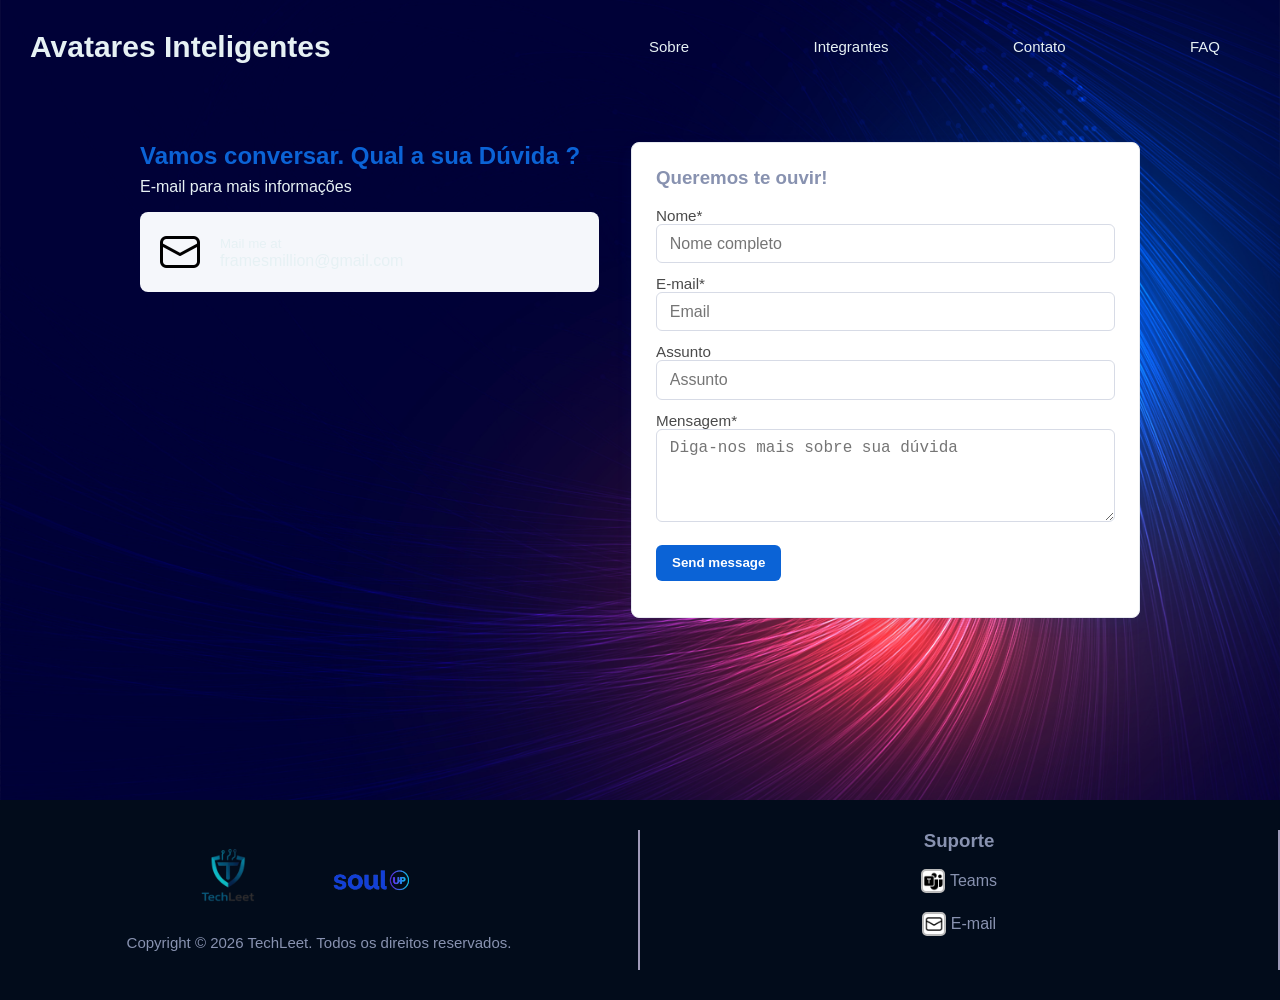
==== contato.html @ 38d40846 "Criação integrantes, contato e sobre" ====
<!DOCTYPE html>
<html lang="en">
<head>
    <meta charset="UTF-8">
    <meta name="viewport" content="width=device-width, initial-scale=1.0">
    <title>Document</title>
    <link rel="icon" type="image/x-icon" href="imagens/IconeUser.png">
    <link rel="stylesheet" href="/css/style.css">
    <link rel="stylesheet" href="/css/head.css">
    <link rel="stylesheet" href="/css/variaveis.css">
    <link rel="stylesheet" href="/css/head.css">
    <link rel="stylesheet" href="/css/footer.css">
    <link rel="stylesheet" href="/css/contato.css">
    <script type="module" src="js/main.js"></script>
</head>
<body>
    <!-- Cabeçalho / Cabeça do site -->
    <section id="head">
        <header>
            <div id="nome">
                <a href="index.html"><h1>Avatares Inteligentes</h1></a>
            </div>
            <div id="navegacao">
                <nav>
                    <a href="sobre.html">Sobre</a>
                    <a href="integrantes.html">Integrantes</a>
                    <a href="contato.html">Contato</a>
                    <a href="faq.html">FAQ</a>
                </nav>
            </div>
        </header>
        <main class="contact-page">
        <section class="contact-intro">
            <h2>Vamos conversar. Qual a sua Dúvida ?</h2>
            <p>E-mail para mais informações</p>
            <div class="mail-card">
                <img src="imagens/email.png" alt="email">
                <div>
                    <small>Mail me at</small>
                    <p>framesmillion@gmail.com</p>
                </div>
            </div>
        </section>
        <section class="formulario_contato">
            <h3>Queremos te ouvir!</h3><br>
            <form id="contactForm">
                <label>
                    Nome*
                    <input type="text" name="nome" id="nomeInput" placeholder="Nome completo" required>
                </label>
                <label>
                    E-mail*
                    <input type="email" name="email" id="email" placeholder="Email" required>
                </label>
                <label>
                    Assunto
                    <input type="text" name="assunto" id="assunto" placeholder="Assunto">
                </label>
                <label>
                    Mensagem*
                    <textarea name="mensagem" id="mensagem" rows="4" placeholder="Diga-nos mais sobre sua dúvida" required></textarea>
                </label>
                <button type="submit" class="btn-send">Send message</button>
                <p id="statusMessagem" aria-live="polite"></p>
            </form>
        </section>
    </section>
    <!-- Rodapé / Footer do site -->
    <footer>
        <div class="logo-footer">
            <img src="/imagens/TechLeet.png" alt="TechLeet">
            <img src="imagens/SoulUp.png" alt="SoulUp">
            <p>Copyright © 2026 TechLeet. Todos os direitos reservados.</p>
        </div>
        <div class="logo-footer">
            <h3>Suporte</h3>
            <div class="suport">
                <img src="imagens/teams.png" alt="Teams">
                <a href="">Teams</a>
            </div>
            <div class="suport">
                <img src="imagens/email.png" alt="e-mail">
                <a href="mailto:rm570024@fiap.com.br">E-mail</a>
            </div>
        </div>
    </footer>
</body>
</html>
---- css/style.css ----
* {
  margin: 0;
  padding: 0;
  text-decoration: none;
  color: var(--color-text);
}
---- css/head.css ----
body {
  overflow-x: hidden;
  font-family: var(--font);
}

#head { 
  background-image: url('/imagens/background-head.jpg');
  background-size: cover;
  background-position: center;
  height: 800px;
}

#img-header {
  display: flex;
  width: 50px;
  height: 50px;
  border-radius: 50%;
  margin: 50px auto 0 30px;
}

header {
  display: flex;
}

header h1 {
  padding: 30px;
  font-size: 30px;
  font-family: var(--font);
}

#navegacao {
  display: flex;
  margin-left: auto;
  margin-right: 50px;
  align-items: center;
}

header div#navegacao a {
  position: relative;
  color: var(--font);
  text-decoration: none;
  padding: 10px;
  margin-left: 100px;
  font-size: 15px;
  font-family: var(--font);
}

header div#navegacao a::after {
  content: '';
  position: absolute;
  bottom: 0;
  left: 0;
  width: 0;
  height: 2px;
  background: #fff;
  transition: width 0.3s ease;
}

header div#navegacao a:hover::after {
  width: 100%;
}

section#head div.mensagem-central p {
  position: absolute;
  top: 50%;
  left: 50%;
  transform: translate(-50%, -50%);
  text-align: center;
  font-family: var(--font);
}

#Avatar {
  animation: avatar-color-change 4s infinite alternate;
  font-weight: bold;
  font-size: 60px;
}

@keyframes avatar-color-change {
  0% {
    color: #1423f7;
  }
  50% {
    color: #6a11cb;
  }
  100% {
    color: #00c6ff;
  }
}

#Inteligente {
  margin-top: 70px;
  font-size: 70px;
}
#Mensagem {
  margin-top: 150px;
  font-size: 30px;
}
---- css/variaveis.css ----
:root {
    --primary-color: #64748B;
    --secondary-color: #0A192F;
    --color-text: #E6F1F4;
    --font: DM Sans, sans-serif;
    --text-footer: #8892B0;
}
---- css/head.css ----
body {
  overflow-x: hidden;
  font-family: var(--font);
}

#head { 
  background-image: url('/imagens/background-head.jpg');
  background-size: cover;
  background-position: center;
  height: 800px;
}

#img-header {
  display: flex;
  width: 50px;
  height: 50px;
  border-radius: 50%;
  margin: 50px auto 0 30px;
}

header {
  display: flex;
}

header h1 {
  padding: 30px;
  font-size: 30px;
  font-family: var(--font);
}

#navegacao {
  display: flex;
  margin-left: auto;
  margin-right: 50px;
  align-items: center;
}

header div#navegacao a {
  position: relative;
  color: var(--font);
  text-decoration: none;
  padding: 10px;
  margin-left: 100px;
  font-size: 15px;
  font-family: var(--font);
}

header div#navegacao a::after {
  content: '';
  position: absolute;
  bottom: 0;
  left: 0;
  width: 0;
  height: 2px;
  background: #fff;
  transition: width 0.3s ease;
}

header div#navegacao a:hover::after {
  width: 100%;
}

section#head div.mensagem-central p {
  position: absolute;
  top: 50%;
  left: 50%;
  transform: translate(-50%, -50%);
  text-align: center;
  font-family: var(--font);
}

#Avatar {
  animation: avatar-color-change 4s infinite alternate;
  font-weight: bold;
  font-size: 60px;
}

@keyframes avatar-color-change {
  0% {
    color: #1423f7;
  }
  50% {
    color: #6a11cb;
  }
  100% {
    color: #00c6ff;
  }
}

#Inteligente {
  margin-top: 70px;
  font-size: 70px;
}
#Mensagem {
  margin-top: 150px;
  font-size: 30px;
}
---- css/footer.css ----
footer {
    display: flex;
    align-items: center;
    background-color: #020C1B;
    height: 200px;
}

.logo-footer {
    text-align: center;
    align-items: center;
    border-right: 2px solid rgb(160, 155, 185);
    width: 50%;
    height: 70%;
}

.logo-footer p {
    font-size: 15px;
    font-family: var(--font);
    color: var(--text-footer);
}

img {
    height: 100px;
    weight: 100px;
}

.suport {
    display: flex;
    justify-content: center;
    align-items: center; 
    height: 20%;
    width: 100%;
    margin-top: 15px;
}
 h3 {
    color: var(--text-footer);
    font-family: var(--font);
}

.suport a {
    color: var(--text-footer);
    font-family: var(--font);
}

.suport img {
    margin-right: 5px;
    width: 20px;
    height: 20px;
    background-color: white;
    border-radius: 5px;
    border: 2px solid rgb(187, 187, 187);
}
---- css/contato.css ----
body {
    font-family: var(--font);
    margin: 0;
}
.contact-page {
    display: flex;
    gap: 2rem;
    padding: 3rem;
    max-width: 1000px;
    margin: 0 auto;
}
.contact-intro {
    flex: 1;
}
.contact-intro h2 { 
    margin: 0 0 .5rem;
    color: #0b63d6;
}
.mail-card {
    display: flex;
    align-items: center;
    gap: 1rem;
    background: #f5f7fb;
    padding: 1rem;
    border-radius: 8px;
    margin-top: 1rem;
}
.mail-card img {
    width: 48px;
    height: 48px
}
.formulario_contato {
    flex: 1;
    background:#fff;
    border:1px solid #e6e9ef;
    padding:1.5rem;
    border-radius:8px;
    box-shadow:0 6px 18px rgba(11,99,214,0.06);
}
.formulario_contato h3 {
    margin-top:0;
}
.formulario_contato label {
    display:block;
    margin-bottom:0.75rem;
    font-size:0.95rem;
    color:#4a4a4a;
}
.formulario_contato input[type="text"],.formulario_contato input[type="email"],.formulario_contato textarea {
    width:100%;
    padding:.6rem .8rem;
    border:1px solid #d7dbe6;
    border-radius:6px;font-size:1rem;
    box-sizing:border-box;
    color:#000;
}
.formulario_contato textarea {
    resize:vertical
}
.btn-send {
    background:#0b63d6;
    color:#fff;
    padding:.65rem 1rem;
    border:none;
    border-radius:6px;
    cursor:pointer;
    font-weight:600;
    margin-top:.5rem;
}
.btn-send:disabled {
    opacity:.6;cursor:not-allowed;
}
#statusMessagem {
    margin-top:0.75rem;
    font-size:0.95rem;
}
.success {
    color:green;
}
.error {
    color:#c0392b;
}
@media(max-width:800px) {
    .contact-page{flex-direction:column;padding:1rem};
}
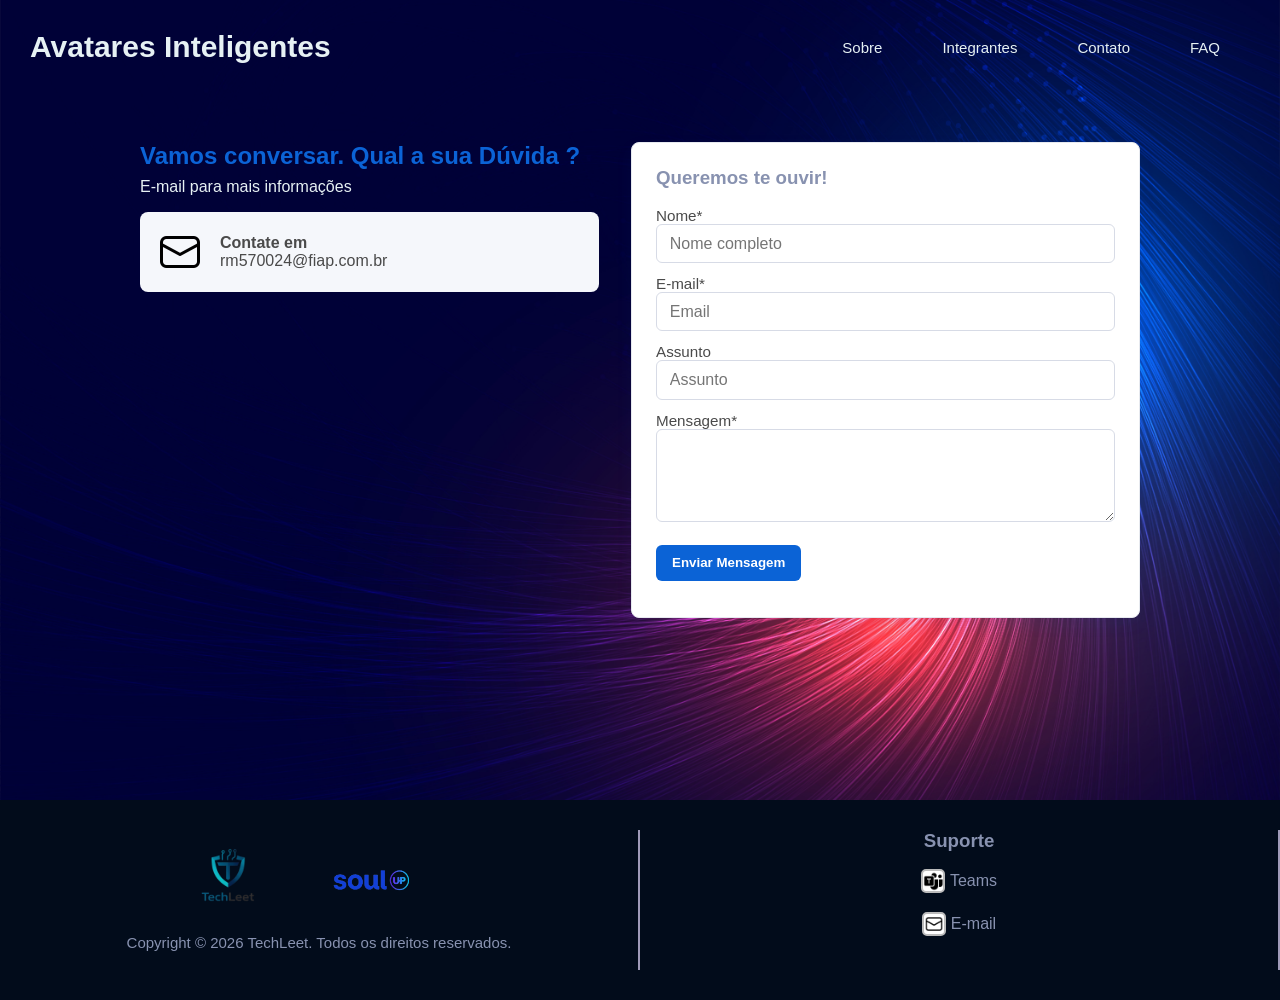
==== commit 4c2d6b42: "Implementação do FAQ,  comentários, melhoria no JS, menu hambúrguer e resolução  responsiva" ====
--- a/contato.html
+++ b/contato.html
@@ -1,88 +1,106 @@
 <!DOCTYPE html>
-<html lang="en">
-<head>
-    <meta charset="UTF-8">
-    <meta name="viewport" content="width=device-width, initial-scale=1.0">
-    <title>Document</title>
-    <link rel="icon" type="image/x-icon" href="imagens/IconeUser.png">
-    <link rel="stylesheet" href="/css/style.css">
-    <link rel="stylesheet" href="/css/head.css">
-    <link rel="stylesheet" href="/css/variaveis.css">
-    <link rel="stylesheet" href="/css/head.css">
-    <link rel="stylesheet" href="/css/footer.css">
-    <link rel="stylesheet" href="/css/contato.css">
-    <script type="module" src="js/main.js"></script>
-</head>
-<body>
-    <!-- Cabeçalho / Cabeça do site -->
-    <section id="head">
-        <header>
-            <div id="nome">
-                <a href="index.html"><h1>Avatares Inteligentes</h1></a>
-            </div>
-            <div id="navegacao">
-                <nav>
-                    <a href="sobre.html">Sobre</a>
-                    <a href="integrantes.html">Integrantes</a>
-                    <a href="contato.html">Contato</a>
-                    <a href="faq.html">FAQ</a>
-                </nav>
-            </div>
-        </header>
-        <main class="contact-page">
-        <section class="contact-intro">
-            <h2>Vamos conversar. Qual a sua Dúvida ?</h2>
-            <p>E-mail para mais informações</p>
-            <div class="mail-card">
-                <img src="imagens/email.png" alt="email">
-                <div>
-                    <small>Mail me at</small>
-                    <p>framesmillion@gmail.com</p>
+<html lang="pt-BR">
+    <head>
+        <meta charset="UTF-8">
+        <meta name="viewport" content="width=device-width, initial-scale=1.0">
+        <title>Contato</title>
+        <link rel="icon" type="image/x-icon" href="imagens/IconeTelefone.png">
+        <link rel="stylesheet" href="css/style.css">
+        <link rel="stylesheet" href="css/head.css">
+        <link rel="stylesheet" href="css/variaveis.css">
+        <link rel="stylesheet" href="css/head.css">
+        <link rel="stylesheet" href="css/footer.css">
+        <link rel="stylesheet" href="css/contato.css">
+        <script src="js/contato.js"></script>
+        <script src="js/menu.js"></script>
+    </head>
+    <body>
+        <!-- Cabeçalho / Cabeça do site -->
+        <section id="head">
+            <header>
+                <div id="nome">
+                    <a href="index.html"><h1>Avatares Inteligentes</h1></a>
                 </div>
-            </div>
-        </section>
-        <section class="formulario_contato">
-            <h3>Queremos te ouvir!</h3><br>
-            <form id="contactForm">
-                <label>
-                    Nome*
-                    <input type="text" name="nome" id="nomeInput" placeholder="Nome completo" required>
-                </label>
-                <label>
-                    E-mail*
-                    <input type="email" name="email" id="email" placeholder="Email" required>
-                </label>
-                <label>
-                    Assunto
-                    <input type="text" name="assunto" id="assunto" placeholder="Assunto">
-                </label>
-                <label>
-                    Mensagem*
-                    <textarea name="mensagem" id="mensagem" rows="4" placeholder="Diga-nos mais sobre sua dúvida" required></textarea>
-                </label>
-                <button type="submit" class="btn-send">Send message</button>
-                <p id="statusMessagem" aria-live="polite"></p>
-            </form>
-        </section>
-    </section>
-    <!-- Rodapé / Footer do site -->
-    <footer>
-        <div class="logo-footer">
-            <img src="/imagens/TechLeet.png" alt="TechLeet">
-            <img src="imagens/SoulUp.png" alt="SoulUp">
-            <p>Copyright © 2026 TechLeet. Todos os direitos reservados.</p>
-        </div>
-        <div class="logo-footer">
-            <h3>Suporte</h3>
-            <div class="suport">
-                <img src="imagens/teams.png" alt="Teams">
-                <a href="">Teams</a>
-            </div>
-            <div class="suport">
-                <img src="imagens/email.png" alt="e-mail">
-                <a href="mailto:rm570024@fiap.com.br">E-mail</a>
-            </div>
-        </div>
-    </footer>
-</body>
-</html>+                <button type="button" id="menu-hamburguer" aria-label="Abrir menu" aria-controls="navegacao" aria-expanded="false">
+                    <span></span>
+                    <span></span>
+                    <span></span>
+                </button>
+                <div id="navegacao">
+                    <nav>
+                        <a href="sobre.html">Sobre</a>
+                        <a href="integrantes.html">Integrantes</a>
+                        <a href="contato.html">Contato</a>
+                        <a href="faq.html">FAQ</a>
+                    </nav>
+                </div>
+            </header>
+            <!-- Formulario de dúvidas -->
+            <main class="pagina_contato">
+                <section class="introducao_contato">
+                    <h2>Vamos conversar. Qual a sua Dúvida ?</h2>
+                    <p>E-mail para mais informações</p>
+                    <div class="e-mail_card">
+                        <img src="imagens/email.png" alt="email">
+                        <div>
+                            <h4>Contate em</h4>
+                            <p>rm570024@fiap.com.br</p>
+                        </div>
+                    </div>
+                </section>
+                <section class="formulario_contato">
+                    <h3>Queremos te ouvir!</h3><br>
+                    <form id="contactForm">
+                        <!-- Nome inserido -->
+                        <label> 
+                            Nome*
+                            <input type="text" name="nome" id="nomeInput"
+                                placeholder="Nome completo" required>
+                        </label>
+                        <!-- E-mail inserido -->
+                        <label> 
+                            E-mail*
+                            <input type="email" name="email" id="email"
+                                placeholder="Email" required>
+                        </label>
+                        <!-- Assunto não obrigatório inserido -->
+                        <label> 
+                            Assunto
+                            <input type="text" name="assunto" id="assunto"
+                                placeholder="Assunto">
+                        </label>
+                        <!-- Mensagem inserida -->
+                        <label> 
+                            Mensagem*
+                            <textarea name="mensagem" id="mensagem" rows="4"
+                                required></textarea>
+                        </label>
+                        <!-- Botão de commit -->
+                        <button type="submit" class="botao_commit">Enviar 
+                            Mensagem</button>
+                        <p id="statusMessagem" aria-live="polite"></p>
+                    </form>
+                </section>
+            </section>
+            <!-- Rodapé / Footer do site -->
+            <footer>
+                <div class="logo-footer">
+                    <img src="imagens/TechLeet.png" alt="TechLeet">
+                    <img src="imagens/SoulUp.png" alt="SoulUp">
+                    <p>Copyright © 2026 TechLeet. Todos os direitos
+                        reservados.</p>
+                </div>
+                <div class="logo-footer">
+                    <h3>Suporte</h3>
+                    <div class="suport">
+                        <img src="imagens/teams.png" alt="Teams">
+                        <a href>Teams</a>
+                    </div>
+                    <div class="suport">
+                        <img src="imagens/email.png" alt="e-mail">
+                        <a href="mailto:rm570024@fiap.com.br">E-mail</a>
+                    </div>
+                </div>
+            </footer>
+        </body>
+    </html>
--- a/css/style.css
+++ b/css/style.css
@@ -1,6 +1,12 @@
+/* Style de todas as páginas */
 * {
   margin: 0;
   padding: 0;
   text-decoration: none;
   color: var(--color-text);
+}
+
+/* Evita rolagem horizontal indesejada em telas menores */
+body {
+  overflow-x: hidden;
 }
--- a/css/head.css
+++ b/css/head.css
@@ -1,25 +1,15 @@
-body {
-  overflow-x: hidden;
-  font-family: var(--font);
-}
-
+/* Cabeçalho do site */
 #head { 
-  background-image: url('/imagens/background-head.jpg');
+  background-image: url('../imagens/background-head.jpg');
   background-size: cover;
   background-position: center;
   height: 800px;
 }
 
-#img-header {
-  display: flex;
-  width: 50px;
-  height: 50px;
-  border-radius: 50%;
-  margin: 50px auto 0 30px;
-}
-
 header {
   display: flex;
+  align-items: center;
+  justify-content: space-between;
 }
 
 header h1 {
@@ -28,24 +18,29 @@
   font-family: var(--font);
 }
 
+/* Navegação desktop */
 #navegacao {
   display: flex;
-  margin-left: auto;
+  align-items: center;
   margin-right: 50px;
-  align-items: center;
 }
 
-header div#navegacao a {
+#navegacao nav {
+  display: flex;
+  gap: 40px;
+}
+
+#navegacao a {
   position: relative;
   color: var(--font);
   text-decoration: none;
-  padding: 10px;
-  margin-left: 100px;
   font-size: 15px;
   font-family: var(--font);
+  padding: 10px;
 }
 
-header div#navegacao a::after {
+/* Animação hover */
+#navegacao a::after {
   content: '';
   position: absolute;
   bottom: 0;
@@ -56,43 +51,95 @@
   transition: width 0.3s ease;
 }
 
-header div#navegacao a:hover::after {
+#navegacao a:hover::after {
   width: 100%;
 }
 
-section#head div.mensagem-central p {
-  position: absolute;
-  top: 50%;
-  left: 50%;
-  transform: translate(-50%, -50%);
-  text-align: center;
-  font-family: var(--font);
+/* Botão do menu hamburguer (visível apenas em telas menores) */
+#menu-hamburguer {
+  display: none;
+  flex-direction: column;
+  justify-content: space-between;
+  width: 32px;
+  height: 24px;
+  padding: 0;
+  margin-right: 20px;
+  background: transparent;
+  border: none;
+  cursor: pointer;
 }
 
-#Avatar {
-  animation: avatar-color-change 4s infinite alternate;
-  font-weight: bold;
-  font-size: 60px;
+#menu-hamburguer span {
+  display: block;
+  width: 100%;
+  height: 3px;
+  background-color: #fff;
+  border-radius: 2px;
+  transition: transform 0.3s ease, opacity 0.3s ease;
 }
 
-@keyframes avatar-color-change {
-  0% {
-    color: #1423f7;
-  }
-  50% {
-    color: #6a11cb;
-  }
-  100% {
-    color: #00c6ff;
-  }
+/* Transforma o ícone em "X" quando o menu está aberto */
+#menu-hamburguer.ativo span:nth-child(1) {
+  transform: translateY(10.5px) rotate(45deg);
 }
 
-#Inteligente {
-  margin-top: 70px;
-  font-size: 70px;
-}
-#Mensagem {
-  margin-top: 150px;
-  font-size: 30px;
+#menu-hamburguer.ativo span:nth-child(2) {
+  opacity: 0;
 }
 
+#menu-hamburguer.ativo span:nth-child(3) {
+  transform: translateY(-10.5px) rotate(-45deg);
+}
+
+/* Responsividade: tablets e smartphones */
+@media (max-width: 768px) {
+  /* Body em coluna: cada section contém suas margens e o footer fica no rodapé */
+  body {
+    display: flex;
+    flex-direction: column;
+    min-height: 100vh;
+  }
+
+  #head {
+    height: auto;
+    flex: 1 0 auto;
+  }
+
+  header {
+    flex-wrap: wrap;
+  }
+
+  header h1 {
+    padding: 18px 15px;
+    font-size: 20px;
+  }
+
+  #menu-hamburguer {
+    display: flex;
+  }
+
+  #navegacao {
+    width: 100%;
+    margin-right: 0;
+    max-height: 0;
+    overflow: hidden;
+    transition: max-height 0.3s ease;
+  }
+
+  #navegacao.aberto {
+    max-height: 320px;
+  }
+
+  #navegacao nav {
+    flex-direction: column;
+    gap: 0;
+    width: 100%;
+    background-color: var(--secondary-color);
+  }
+
+  #navegacao a {
+    padding: 16px 20px;
+    font-size: 16px;
+    border-top: 1px solid var(--primary-color);
+  }
+}
--- a/css/variaveis.css
+++ b/css/variaveis.css
@@ -1,4 +1,5 @@
-:root {
+/* Variáveis */
+:root { 
     --primary-color: #64748B;
     --secondary-color: #0A192F;
     --color-text: #E6F1F4;
--- a/css/head.css
+++ b/css/head.css
@@ -1,25 +1,15 @@
-body {
-  overflow-x: hidden;
-  font-family: var(--font);
-}
-
+/* Cabeçalho do site */
 #head { 
-  background-image: url('/imagens/background-head.jpg');
+  background-image: url('../imagens/background-head.jpg');
   background-size: cover;
   background-position: center;
   height: 800px;
 }
 
-#img-header {
-  display: flex;
-  width: 50px;
-  height: 50px;
-  border-radius: 50%;
-  margin: 50px auto 0 30px;
-}
-
 header {
   display: flex;
+  align-items: center;
+  justify-content: space-between;
 }
 
 header h1 {
@@ -28,24 +18,29 @@
   font-family: var(--font);
 }
 
+/* Navegação desktop */
 #navegacao {
   display: flex;
-  margin-left: auto;
+  align-items: center;
   margin-right: 50px;
-  align-items: center;
 }
 
-header div#navegacao a {
+#navegacao nav {
+  display: flex;
+  gap: 40px;
+}
+
+#navegacao a {
   position: relative;
   color: var(--font);
   text-decoration: none;
-  padding: 10px;
-  margin-left: 100px;
   font-size: 15px;
   font-family: var(--font);
+  padding: 10px;
 }
 
-header div#navegacao a::after {
+/* Animação hover */
+#navegacao a::after {
   content: '';
   position: absolute;
   bottom: 0;
@@ -56,43 +51,95 @@
   transition: width 0.3s ease;
 }
 
-header div#navegacao a:hover::after {
+#navegacao a:hover::after {
   width: 100%;
 }
 
-section#head div.mensagem-central p {
-  position: absolute;
-  top: 50%;
-  left: 50%;
-  transform: translate(-50%, -50%);
-  text-align: center;
-  font-family: var(--font);
+/* Botão do menu hamburguer (visível apenas em telas menores) */
+#menu-hamburguer {
+  display: none;
+  flex-direction: column;
+  justify-content: space-between;
+  width: 32px;
+  height: 24px;
+  padding: 0;
+  margin-right: 20px;
+  background: transparent;
+  border: none;
+  cursor: pointer;
 }
 
-#Avatar {
-  animation: avatar-color-change 4s infinite alternate;
-  font-weight: bold;
-  font-size: 60px;
+#menu-hamburguer span {
+  display: block;
+  width: 100%;
+  height: 3px;
+  background-color: #fff;
+  border-radius: 2px;
+  transition: transform 0.3s ease, opacity 0.3s ease;
 }
 
-@keyframes avatar-color-change {
-  0% {
-    color: #1423f7;
-  }
-  50% {
-    color: #6a11cb;
-  }
-  100% {
-    color: #00c6ff;
-  }
+/* Transforma o ícone em "X" quando o menu está aberto */
+#menu-hamburguer.ativo span:nth-child(1) {
+  transform: translateY(10.5px) rotate(45deg);
 }
 
-#Inteligente {
-  margin-top: 70px;
-  font-size: 70px;
-}
-#Mensagem {
-  margin-top: 150px;
-  font-size: 30px;
+#menu-hamburguer.ativo span:nth-child(2) {
+  opacity: 0;
 }
 
+#menu-hamburguer.ativo span:nth-child(3) {
+  transform: translateY(-10.5px) rotate(-45deg);
+}
+
+/* Responsividade: tablets e smartphones */
+@media (max-width: 768px) {
+  /* Body em coluna: cada section contém suas margens e o footer fica no rodapé */
+  body {
+    display: flex;
+    flex-direction: column;
+    min-height: 100vh;
+  }
+
+  #head {
+    height: auto;
+    flex: 1 0 auto;
+  }
+
+  header {
+    flex-wrap: wrap;
+  }
+
+  header h1 {
+    padding: 18px 15px;
+    font-size: 20px;
+  }
+
+  #menu-hamburguer {
+    display: flex;
+  }
+
+  #navegacao {
+    width: 100%;
+    margin-right: 0;
+    max-height: 0;
+    overflow: hidden;
+    transition: max-height 0.3s ease;
+  }
+
+  #navegacao.aberto {
+    max-height: 320px;
+  }
+
+  #navegacao nav {
+    flex-direction: column;
+    gap: 0;
+    width: 100%;
+    background-color: var(--secondary-color);
+  }
+
+  #navegacao a {
+    padding: 16px 20px;
+    font-size: 16px;
+    border-top: 1px solid var(--primary-color);
+  }
+}
--- a/css/footer.css
+++ b/css/footer.css
@@ -1,52 +1,78 @@
 footer {
-    display: flex;
-    align-items: center;
-    background-color: #020C1B;
-    height: 200px;
+  display: flex;
+  align-items: center;
+  background-color: #020c1b;
+  height: 200px;
 }
 
 .logo-footer {
-    text-align: center;
-    align-items: center;
-    border-right: 2px solid rgb(160, 155, 185);
-    width: 50%;
-    height: 70%;
+  text-align: center;
+  align-items: center;
+  border-right: 2px solid rgb(160, 155, 185);
+  width: 50%;
+  height: 70%;
 }
 
 .logo-footer p {
-    font-size: 15px;
-    font-family: var(--font);
-    color: var(--text-footer);
+  font-size: 15px;
+  font-family: var(--font);
+  color: var(--text-footer);
 }
 
 img {
-    height: 100px;
-    weight: 100px;
+  height: 100px;
 }
 
 .suport {
-    display: flex;
-    justify-content: center;
-    align-items: center; 
-    height: 20%;
-    width: 100%;
-    margin-top: 15px;
+  display: flex;
+  justify-content: center;
+  align-items: center;
+  height: 20%;
+  width: 100%;
+  margin-top: 15px;
 }
- h3 {
-    color: var(--text-footer);
-    font-family: var(--font);
+h3 {
+  color: var(--text-footer);
+  font-family: var(--font);
 }
 
 .suport a {
-    color: var(--text-footer);
-    font-family: var(--font);
+  color: var(--text-footer);
+  font-family: var(--font);
 }
 
 .suport img {
-    margin-right: 5px;
-    width: 20px;
-    height: 20px;
-    background-color: white;
-    border-radius: 5px;
-    border: 2px solid rgb(187, 187, 187);
+  margin-right: 5px;
+  width: 20px;
+  height: 20px;
+  background-color: white;
+  border-radius: 5px;
+  border: 2px solid rgb(187, 187, 187);
 }
+
+/* Responsividade: tablets e smartphones */
+@media (max-width: 768px) {
+  footer {
+    flex-direction: column;
+    height: auto;
+    padding: 30px 0;
+    gap: 25px;
+  }
+
+  .logo-footer {
+    width: 90%;
+    height: auto;
+    border-right: none;
+    border-bottom: 2px solid rgb(160, 155, 185);
+    padding-bottom: 25px;
+  }
+
+  .logo-footer:last-child {
+    border-bottom: none;
+    padding-bottom: 0;
+  }
+
+  .logo-footer > img {
+    height: 70px;
+  }
+}
--- a/css/contato.css
+++ b/css/contato.css
@@ -2,33 +2,43 @@
     font-family: var(--font);
     margin: 0;
 }
-.contact-page {
+/* Área da página de contato */
+.pagina_contato {
     display: flex;
     gap: 2rem;
     padding: 3rem;
     max-width: 1000px;
     margin: 0 auto;
 }
-.contact-intro {
+.introducao_contato {
     flex: 1;
 }
-.contact-intro h2 { 
+.introducao_contato h2 { 
     margin: 0 0 .5rem;
     color: #0b63d6;
 }
-.mail-card {
+.e-mail_card {
     display: flex;
     align-items: center;
     gap: 1rem;
+    color: black;
     background: #f5f7fb;
     padding: 1rem;
     border-radius: 8px;
     margin-top: 1rem;
 }
-.mail-card img {
+div h4 {
+    color: #4a4a4a;
+    font-weight: bold;
+}
+div p {
+    color: #4a4a4a;
+}
+.e-mail_card img {
     width: 48px;
     height: 48px
 }
+/* Formulário de dúvidas */
 .formulario_contato {
     flex: 1;
     background:#fff;
@@ -57,7 +67,8 @@
 .formulario_contato textarea {
     resize:vertical
 }
-.btn-send {
+/* Botão para enviar as informações */
+.botao_commit {
     background:#0b63d6;
     color:#fff;
     padding:.65rem 1rem;
@@ -67,19 +78,36 @@
     font-weight:600;
     margin-top:.5rem;
 }
-.btn-send:disabled {
+.botao_commit:disabled {
     opacity:.6;cursor:not-allowed;
 }
 #statusMessagem {
     margin-top:0.75rem;
     font-size:0.95rem;
 }
-.success {
+/* Verificação de dados inseridos */
+.successo {
     color:green;
 }
-.error {
+.erro {
     color:#c0392b;
 }
-@media(max-width:800px) {
-    .contact-page{flex-direction:column;padding:1rem};
+/* Responsividade: tablets e smartphones */
+@media (max-width: 800px) {
+    .pagina_contato {
+        flex-direction: column;
+        padding: 1.5rem;
+    }
+}
+
+@media (max-width: 480px) {
+    .pagina_contato {
+        padding: 1rem;
+    }
+    .introducao_contato h2 {
+        font-size: 1.4rem;
+    }
+    .formulario_contato {
+        padding: 1rem;
+    }
 }
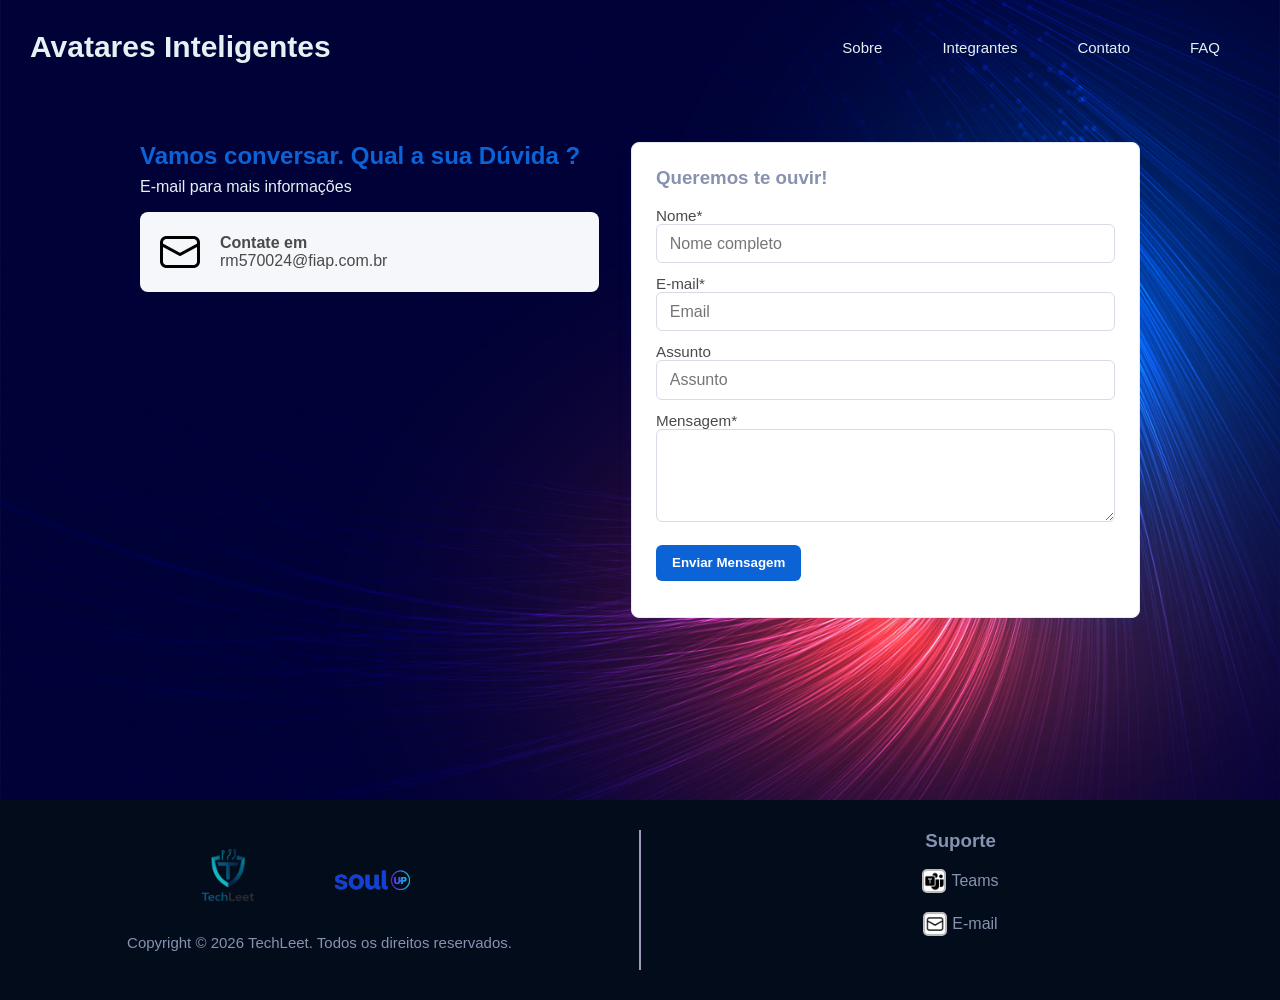
==== commit 6faf66a5: "Alteração no Footer e sobre" ====
--- a/contato.html
+++ b/contato.html
@@ -90,11 +90,11 @@
                     <p>Copyright © 2026 TechLeet. Todos os direitos
                         reservados.</p>
                 </div>
-                <div class="logo-footer">
+                <div class="logo-footer2">
                     <h3>Suporte</h3>
                     <div class="suport">
                         <img src="imagens/teams.png" alt="Teams">
-                        <a href>Teams</a>
+                        <a href="https://teams.microsoft.com/l/chat/48:notes/conversations?context=%7B%22contextType%22%3A%22chat%22%7D">Teams</a>
                     </div>
                     <div class="suport">
                         <img src="imagens/email.png" alt="e-mail">
--- a/css/footer.css
+++ b/css/footer.css
@@ -9,6 +9,13 @@
   text-align: center;
   align-items: center;
   border-right: 2px solid rgb(160, 155, 185);
+  width: 50%;
+  height: 70%;
+}
+
+.logo-footer2 {
+  text-align: center;
+  align-items: center;
   width: 50%;
   height: 70%;
 }
@@ -31,6 +38,7 @@
   width: 100%;
   margin-top: 15px;
 }
+
 h3 {
   color: var(--text-footer);
   font-family: var(--font);
@@ -50,7 +58,7 @@
   border: 2px solid rgb(187, 187, 187);
 }
 
-/* Responsividade: tablets e smartphones */
+/*  Responsividade: tablets e smartphones  */
 @media (max-width: 768px) {
   footer {
     flex-direction: column;
@@ -72,7 +80,7 @@
     padding-bottom: 0;
   }
 
-  .logo-footer > img {
+  .logo-footer>img {
     height: 70px;
   }
-}
+}
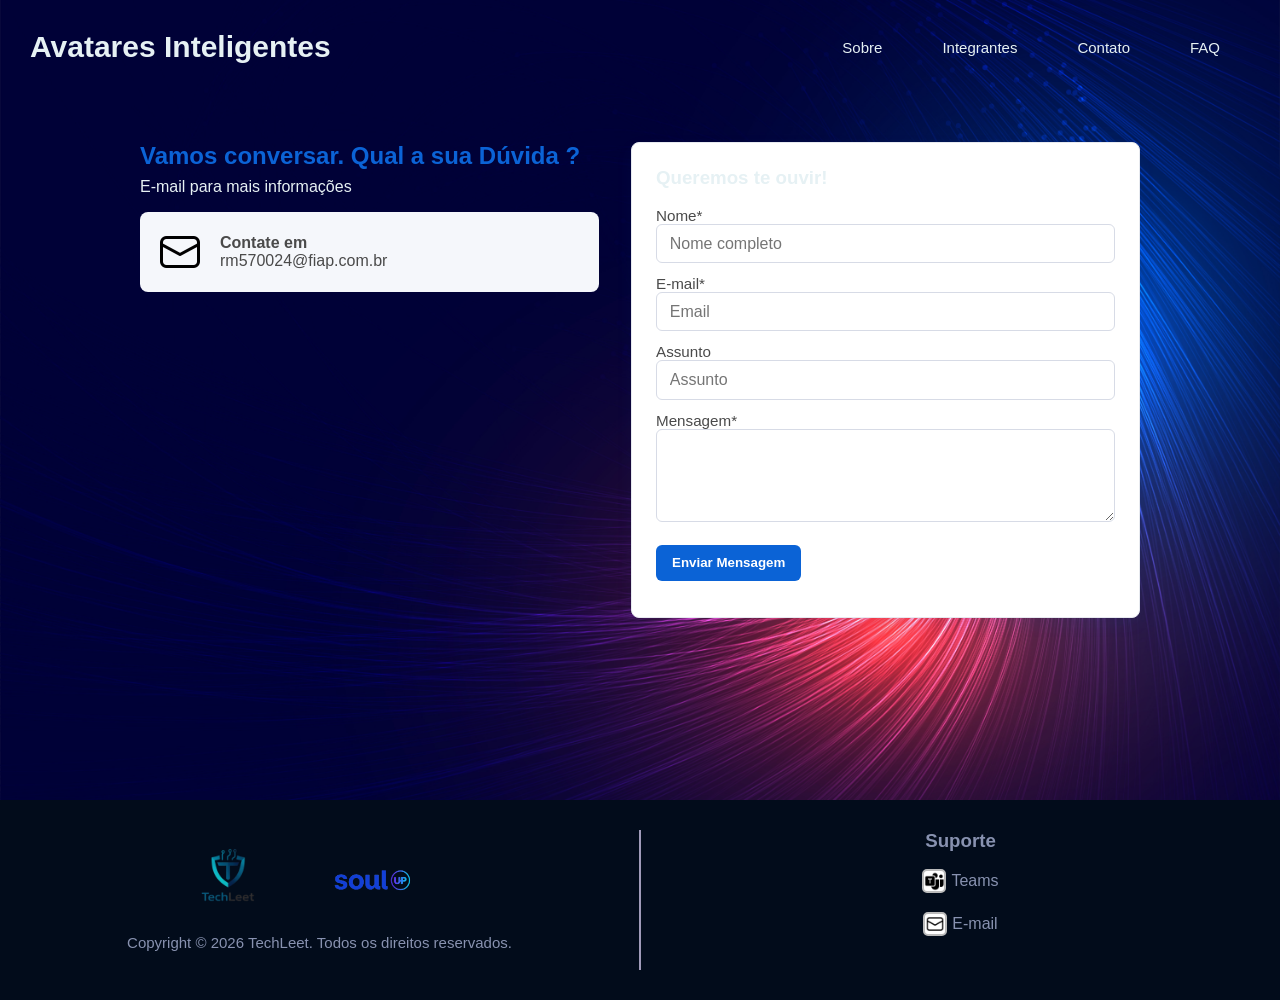
==== commit 01ff69a2: "Mudança titulo footer" ====
--- a/contato.html
+++ b/contato.html
@@ -91,7 +91,7 @@
                         reservados.</p>
                 </div>
                 <div class="logo-footer2">
-                    <h3>Suporte</h3>
+                    <h3 id="titulo_suporte">Suporte</h3>
                     <div class="suport">
                         <img src="imagens/teams.png" alt="Teams">
                         <a href="https://teams.microsoft.com/l/chat/48:notes/conversations?context=%7B%22contextType%22%3A%22chat%22%7D">Teams</a>
--- a/css/footer.css
+++ b/css/footer.css
@@ -39,7 +39,7 @@
   margin-top: 15px;
 }
 
-h3 {
+h3#titulo_suporte {
   color: var(--text-footer);
   font-family: var(--font);
 }
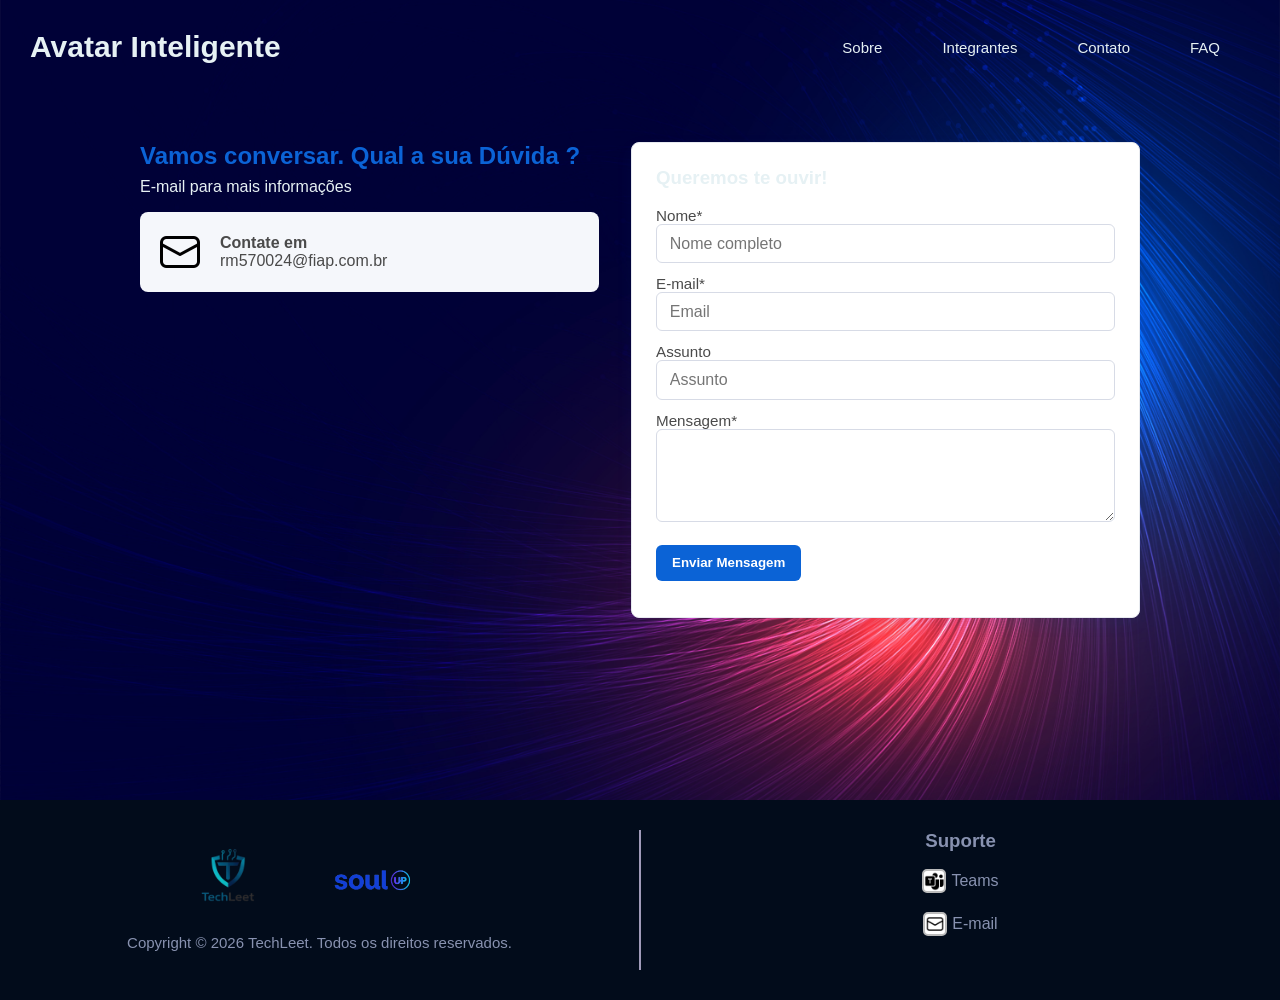
==== commit da6350be: "Mudança do nome no header" ====
--- a/contato.html
+++ b/contato.html
@@ -19,7 +19,7 @@
         <section id="head">
             <header>
                 <div id="nome">
-                    <a href="index.html"><h1>Avatares Inteligentes</h1></a>
+                    <a href="index.html"><h1>Avatar Inteligente</h1></a>
                 </div>
                 <button type="button" id="menu-hamburguer" aria-label="Abrir menu" aria-controls="navegacao" aria-expanded="false">
                     <span></span>
